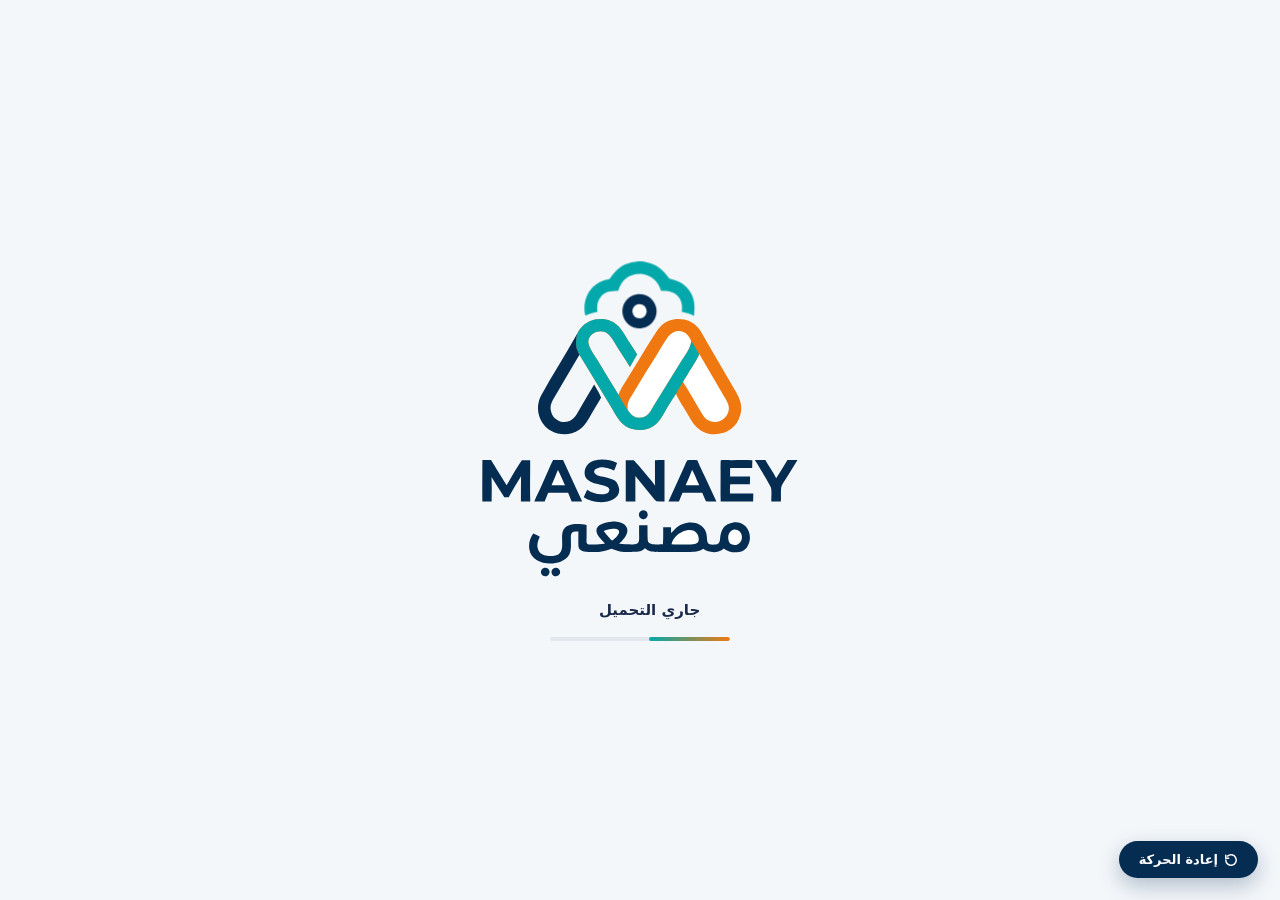
==== loading.html @ ed8b5268 "Add files via upload" ====
<!DOCTYPE html>
<html lang="ar" dir="rtl">
<head>
<meta charset="UTF-8">
<meta name="viewport" content="width=device-width, initial-scale=1.0">
<title>جاري التحميل - مصنعي</title>
<style>
    :root {
        --bg-color: #f4f7fa;
        --text-color: #1B2A4A;
        --primary-orange: #EF7910;
        --primary-teal: #03A9AA;
        --primary-blue: #052C51;
    }

    * { box-sizing: border-box; user-select: none; -webkit-tap-highlight-color: transparent; margin: 0; padding: 0; }

    body {
        display: flex; flex-direction: column; justify-content: center; align-items: center;
        min-height: 100vh; min-height: 100dvh;
        background-color: var(--bg-color);
        font-family: 'Segoe UI', system-ui, -apple-system, sans-serif;
        overflow: hidden;
    }

    .loader-container {
        display: flex; flex-direction: column; align-items: center; justify-content: center;
        width: 100%; max-width: 440px; padding: 20px;
    }

    .logo-wrapper {
        display: flex; justify-content: center; align-items: center;
        width: 100%;
    }

    /* =========================================
       Logo SVG — يظهر بتلاشٍ ناعم
       ========================================= */
    .logo-svg {
        width: 320px; height: auto;
        animation: logo-fade-in 0.7s ease-out 0s both;
    }
    @keyframes logo-fade-in {
        from { opacity: 0; }
        to   { opacity: 1; }
    }

    /* =========================================
       الترس العلوي — يظهر أولاً ويدور
       ========================================= */

    /* القوس الأزرق (قاعدة الترس) — يظهر متأخراً مع باقي الشعار */
    .blue-swoosh {
        opacity: 0;
        animation: fade-in-soft 0.6s ease-out 1.8s forwards;
    }

    /* رأس الترس (الدوائر فقط) — يظهر أولاً ويلف */
    .top-gear-spin {
        opacity: 0;
        transform-box: view-box;
        transform-origin: 50% 16.4%;  /* مركز الترس في إحداثيات viewBox */
        animation:
            top-gear-fade-in 0.5s ease-out 0.2s forwards,
            top-gear-spin    2.2s cubic-bezier(0.15, 0.85, 0.25, 1) 0.3s both;
        will-change: transform;
    }

    @keyframes fade-in-soft {
        0%   { opacity: 0; }
        100% { opacity: 1; }
    }

    @keyframes top-gear-fade-in {
        0%   { opacity: 0; }
        100% { opacity: 1; }
    }

    /* 3 لفات كاملة مع تباطؤ تدريجي (بدون ارتداد — توقف نظيف) */
    @keyframes top-gear-spin {
        0%   { transform: rotate(0deg); }
        100% { transform: rotate(1080deg); }
    }

    /* =========================================
       الترسان الآخران — يلتحمان بعد بدء الدوران
       ========================================= */
    .gear-orange {
        transform-box: fill-box;
        transform-origin: center;
        opacity: 0;
        animation: assemble-orange 1.3s cubic-bezier(0.34, 1.56, 0.64, 1) 1.3s forwards;
    }

    .gear-teal {
        transform-box: fill-box;
        transform-origin: center;
        opacity: 0;
        animation: assemble-teal 1.3s cubic-bezier(0.34, 1.56, 0.64, 1) 1.5s forwards;
    }

    @keyframes assemble-orange {
        0%   { opacity: 0; transform: translate(140px, -70px) rotate(-140deg) scale(0.4); }
        65%  { opacity: 1; transform: translate(-8px, 4px) rotate(8deg) scale(1.06); }
        85%  { transform: translate(3px, -2px) rotate(-3deg) scale(0.98); }
        100% { opacity: 1; transform: translate(0, 0) rotate(0deg) scale(1); }
    }

    @keyframes assemble-teal {
        0%   { opacity: 0; transform: translate(-140px, 70px) rotate(140deg) scale(0.4); }
        65%  { opacity: 1; transform: translate(8px, -4px) rotate(-8deg) scale(1.06); }
        85%  { transform: translate(-3px, 2px) rotate(3deg) scale(0.98); }
        100% { opacity: 1; transform: translate(0, 0) rotate(0deg) scale(1); }
    }

    /* =========================================
       النصوص والنقاط
       ========================================= */
    .text-en {
        transform-box: fill-box;
        transform-origin: center;
        opacity: 0;
        animation: text-reveal 0.9s cubic-bezier(0.25, 1, 0.5, 1) 2.9s forwards;
    }

    .text-ar {
        transform-box: fill-box;
        transform-origin: center;
        opacity: 0;
        animation: text-reveal 0.9s cubic-bezier(0.25, 1, 0.5, 1) 3.2s forwards;
    }

    .dots {
        transform-box: fill-box;
        transform-origin: center;
        opacity: 0;
        animation: dots-pop 0.7s cubic-bezier(0.175, 0.885, 0.32, 1.275) 3.5s forwards;
    }

    @keyframes text-reveal {
        0%   { opacity: 0; transform: translateY(40px); filter: blur(6px); }
        100% { opacity: 1; transform: translateY(0); filter: blur(0); }
    }

    @keyframes dots-pop {
        0%   { opacity: 0; transform: scale(0) rotate(-45deg); }
        65%  { opacity: 1; transform: scale(1.35) rotate(8deg); }
        85%  { transform: scale(0.92) rotate(-3deg); }
        100% { opacity: 1; transform: scale(1) rotate(0deg); }
    }

    /* =========================================
       Loading Text + Progress
       ========================================= */
    .loading-text {
        margin: 22px 0 0; font-size: 15px; font-weight: 700;
        color: var(--text-color); opacity: 0;
        animation: fade-in-text 0.7s ease-out 3.8s forwards;
    }
    .dots-anim { display: inline-block; margin-inline-start: 2px; }
    .dots-anim i { font-style: normal; opacity: 0; animation: dot-blink 1.4s ease-in-out infinite; }
    .dots-anim i:nth-child(1) { animation-delay: 0s; }
    .dots-anim i:nth-child(2) { animation-delay: 0.18s; }
    .dots-anim i:nth-child(3) { animation-delay: 0.36s; }

    @keyframes fade-in-text {
        0%   { opacity: 0; transform: translateY(12px); }
        100% { opacity: 1; transform: translateY(0); }
    }
    @keyframes dot-blink {
        0%, 20% { opacity: 0; } 50% { opacity: 1; } 80%, 100% { opacity: 0; }
    }

    .progress-track {
        margin-top: 18px; width: 180px; height: 4px;
        border-radius: 99px; background: rgba(5, 44, 81, 0.08);
        overflow: hidden; opacity: 0;
        animation: fade-in-text 0.7s ease-out 4.1s forwards;
    }
    .progress-bar {
        display: block; width: 45%; height: 100%;
        border-radius: inherit;
        background: linear-gradient(90deg, var(--primary-teal), var(--primary-orange));
        animation: indeterminate 1.7s cubic-bezier(0.65, 0.05, 0.36, 1) infinite;
    }
    @keyframes indeterminate {
        0%   { transform: translateX(320%); }
        100% { transform: translateX(-130%); }
    }

    /* =========================================
       Replay button
       ========================================= */
    .replay-btn {
        position: fixed; bottom: 22px; inset-inline-start: 22px;
        background: var(--primary-blue); color: #fff;
        border: 0; padding: 11px 20px; border-radius: 99px;
        font-family: inherit; font-size: 13px; font-weight: 700;
        cursor: pointer;
        box-shadow: 0 8px 22px rgba(5, 44, 81, 0.28);
        transition: transform .25s ease, background .25s ease;
        z-index: 100;
        display: inline-flex; align-items: center; gap: 6px;
    }
    .replay-btn:hover { background: var(--primary-teal); transform: translateY(-3px); }
    .replay-btn:active { transform: translateY(0) scale(.96); }
    .replay-btn svg { width: 14px; height: 14px; }

    @media (prefers-reduced-motion: reduce) {
        .top-gear-spin { animation-duration: 0.8s, 0.8s; }
        .gear-orange, .gear-teal { animation-duration: 0.8s; }
        .text-en, .text-ar { animation-duration: 0.5s; }
        .logo-svg { animation: logo-fade-in 0.4s ease-out both; }
    }
</style>
</head>
<body>

<main class="loader-container">
    <div class="logo-wrapper">
        <svg class="logo-svg" role="img" aria-label="شعار مصنعي"
             version="1.1" xmlns="http://www.w3.org/2000/svg" viewBox="0 0 1372 1368">

            <!-- ===== 1. الترس البرتقالي ===== -->
            <g class="gear-orange">
                <path fill="rgb(239,121,16)" d="M 593.877 582.152 C 594.93 578.442 596.287 574.824 597.934 571.337 C 607.634 550.509 621.418 530.082 633.365 510.357 L 693.858 411.373 C 710.459 384.592 726.272 357.825 743.685 331.415 C 761.462 303.691 776.706 276.389 809.749 264.318 C 853.855 248.205 908.316 258.875 937.522 297.298 C 949.644 313.246 961.157 335.601 971.454 353.5 L 1025.17 446.342 L 1081.54 541.981 C 1111.06 592.362 1137.39 631.149 1107.12 691.076 C 1094.36 716.791 1071.8 736.294 1044.51 745.197 C 1015.28 754.692 981.631 753.394 954.139 739.114 C 942.065 732.74 931.268 724.198 922.288 713.913 C 906.602 695.745 890.188 663.908 877.189 642.614 C 868.459 628.314 845.438 593.236 840.9 578.517 L 840.582 577.462 C 837.107 581.75 829.543 594.387 826.227 599.668 C 815.207 617.098 804.353 634.633 793.668 652.271 C 785.115 666.478 773.553 686.901 763.304 699.093 C 757.339 706.296 750.27 712.507 742.359 717.494 C 716.07 733.898 688.159 736.193 658.549 730.081 C 602.585 718.527 585.412 671.228 558.42 627.653 L 457.691 462.492 C 447.105 445.066 437.129 427.297 426.307 410.044 C 412.823 386.056 409.532 367.019 413.213 339.853 C 414.058 333.613 417.202 326.959 416.656 320.852 C 425.901 298.221 448.351 276.214 470.731 266.752 C 499.356 254.63 531.618 254.342 560.455 265.951 C 572.89 271.082 584.113 278.761 593.4 288.494 C 609.79 305.44 627.846 337.726 641.16 358.478 C 651.352 374.365 664.303 393.746 673.491 409.714 C 662.956 427.279 652.744 445.035 642.86 462.974 C 622.686 426.446 595.69 392.293 575.503 355.534 C 570.041 345.909 563.877 337.07 556.996 328.607 C 530.87 296.477 477.943 306.732 465.323 345.355 C 457.273 369.992 490.72 412.8 503.214 433.324 L 556.758 521.547 C 564.432 533.83 572.022 546.164 579.529 558.549 C 583.075 564.492 590 577.077 593.877 582.152 z"/>
                <path fill="rgb(255,255,255)" d="M 939.878 407.459 C 949.342 421.9 959.106 439.559 967.897 454.6 L 1014.21 533.786 L 1041.1 579.874 C 1049.09 593.361 1058.35 607.216 1063.61 621.392 C 1079.61 664.481 1035.84 708.066 992.488 696.918 C 973.897 693.068 962.669 681.326 953.201 665.531 C 933.188 632.147 913.452 598.546 893.933 564.868 C 886.553 552.135 877.821 540.082 870.53 527.451 C 872.602 521.274 883.111 506.402 886.739 499.947 C 901.051 474.489 930.684 433.471 939.878 407.459 z"/>
            </g>

            <!-- ===== 2. الترس التركواز ===== -->
            <g class="gear-teal">
                <path fill="rgb(3,169,170)" d="M 416.656 320.852 C 425.901 298.221 448.351 276.214 470.731 266.752 C 499.356 254.63 531.618 254.342 560.455 265.951 C 572.89 271.082 584.113 278.761 593.4 288.494 C 609.79 305.44 627.846 337.726 641.16 358.478 C 651.352 374.365 664.303 393.746 673.491 409.714 C 662.956 427.279 652.744 445.035 642.86 462.974 C 622.686 426.446 595.69 392.293 575.503 355.534 C 570.041 345.909 563.877 337.07 556.996 328.607 C 530.87 296.477 477.943 306.732 465.323 345.355 C 457.273 369.992 490.72 412.8 503.214 433.324 L 556.758 521.547 C 564.432 533.83 572.022 546.164 579.529 558.549 C 583.075 564.492 590 577.077 593.877 582.152 C 599.799 592.581 625.731 640.844 632.93 645.302 C 643.436 662.046 655.71 677.243 676.295 679.47 C 700.518 682.091 718.062 672.479 730.559 652.284 C 739.636 637.616 748.483 622.813 757.479 608.255 L 824.201 499.728 L 866.824 430.921 C 882.89 405.496 901.894 381.872 905.521 351.2 C 911.901 358.547 934.305 397.37 939.878 407.459 C 930.684 433.471 901.051 474.489 886.739 499.947 C 883.111 506.402 872.602 521.274 870.53 527.451 C 863.3 537.962 847.889 565.013 840.582 577.462 C 837.107 581.75 829.543 594.387 826.227 599.668 C 815.207 617.098 804.353 634.633 793.668 652.271 C 785.115 666.478 773.553 686.901 763.304 699.093 C 757.339 706.296 750.27 712.507 742.359 717.494 C 716.07 733.898 688.159 736.193 658.549 730.081 C 602.585 718.527 585.412 671.228 558.42 627.653 L 457.691 462.492 C 447.105 445.066 437.129 427.297 426.307 410.044 C 412.823 386.056 409.532 367.019 413.213 339.853 C 414.058 333.613 417.202 326.959 416.656 320.852 z"/>
                <path fill="rgb(255,255,255)" d="M 632.93 645.302 C 632.516 624.535 633.763 613.227 644.704 594.93 C 652.631 581.672 660.935 568.482 668.868 555.253 C 696.777 508.669 725.263 462.432 754.318 416.554 C 771.478 389.126 787.695 359.893 806.492 333.62 C 812.593 325.092 820.71 318.124 830.298 313.698 C 842.69 307.882 856.924 307.402 869.68 312.369 C 888.452 319.639 897.865 333.646 905.521 351.2 C 901.894 381.872 882.89 405.496 866.824 430.921 L 824.201 499.728 L 757.479 608.255 C 748.483 622.813 739.636 637.616 730.559 652.284 C 718.062 672.479 700.518 682.091 676.295 679.47 C 655.71 677.243 643.436 662.046 632.93 645.302 z"/>
            </g>

            <!-- ===== 3. الأيقونة الزرقاء ===== -->
            <g class="icon-blue">

                <!-- 3a. القوس الأزرق (قاعدة الترس) — يظهر متأخراً -->
                <path class="blue-swoosh" fill="rgb(5,44,81)"
                    d="M 416.656 320.852 C 417.202 326.959 414.058 333.613 413.213 339.853 C 409.532 367.019 412.823 386.056 426.307 410.044 C 388.734 472.793 352.681 536.664 315.383 599.601 C 304.616 618.494 299.09 633.731 305.262 655.609 C 313.594 686.527 346.355 705.614 377.335 697.206 C 393.198 692.84 405.573 680.653 413.983 666.904 C 433.579 634.866 451.628 601.851 470.902 569.605 C 477.045 559.329 483.685 548.361 489.041 537.711 C 497.998 552.03 514.485 578.32 518.952 594.04 C 517.755 596.606 516.487 599.139 515.15 601.636 C 506.05 618.333 493.701 637.242 483.879 654.132 C 460.073 695.069 443.415 732.843 393.994 747.122 C 365.478 755.361 332.145 751.856 306.258 737.438 C 280.337 723.222 261.226 699.176 253.228 670.715 C 245.522 643.132 247.59 611.412 261.562 586.151 C 311.029 496.717 366.666 409.862 416.656 320.852 z"/>

                <!-- 3b. رأس الترس — يظهر أولاً ويلف ثم يتوقف -->
                <g class="top-gear-spin">
                    <path fill="rgb(3,169,170)"
                        d="M 679.311 10.4134 C 687.035 9.88468 698.604 10.6642 706.305 12.0273 C 757.511 21.0909 782.785 44.262 811.877 84.3556 C 843.757 91.5569 871.646 102.432 892.502 128.891 C 921.934 166.228 921.831 199.654 917.334 243.491 C 897.96 235.017 885.802 230.426 864.722 226.629 C 868.406 202.346 865.615 177.685 847.952 159.087 C 827.483 137.535 803.813 137.13 776.191 136.673 C 763.814 95.92 736.027 69.8339 693.251 63.9662 C 640.889 61.0279 607.377 87.4693 592.196 137.014 C 562.738 137.206 537.506 138.061 516.879 162.884 C 501.002 181.99 501.114 203.427 503.072 226.794 C 482.905 230.86 470.018 234.229 451.292 242.406 C 438.462 185.619 459.763 126.87 512.88 98.9802 C 526.884 91.6277 540.409 88.4302 555.698 84.624 C 562.352 76.0452 569.13 66.8877 576.136 58.6673 C 603.338 26.7491 638.298 13.4593 679.311 10.4134 z"/>
                    <path fill="rgb(5,44,81)"
                        d="M 672.399 151.641 C 712.508 145.44 750.031 172.981 756.138 213.105 C 762.246 253.228 734.616 290.687 694.479 296.7 C 654.474 302.694 617.166 275.176 611.079 235.185 C 604.991 195.194 632.422 157.822 672.399 151.641 z"/>
                    <path fill="rgb(255,255,255)"
                        d="M 681.188 193.706 C 697.942 192.224 712.722 204.614 714.186 221.37 C 715.651 238.126 703.246 252.893 686.488 254.341 C 669.755 255.786 655.014 243.403 653.551 226.671 C 652.089 209.939 664.457 195.185 681.188 193.706 z"/>
                </g>
            </g>

            <!-- ===== 4. النص الإنجليزي MASNAEY ===== -->
            <g class="text-en" fill="rgb(5,44,81)">
                <path d="M 10.2188 862.143 C 22.5923 862.405 34.97 862.395 47.343 862.112 C 53.5015 873.297 63.2106 888.12 70.0544 899.205 L 114.12 970.483 C 133.06 937.525 157.929 893.841 179.271 862.998 C 191.216 862.175 203.134 862.352 215.103 862.383 C 215.663 920.181 213.424 982.512 215.591 1039.76 C 202.201 1039.81 188.81 1039.64 175.425 1039.26 L 175.447 993.5 L 176.037 931.906 C 158.983 957.967 138.896 994.403 122.875 1021.75 C 116.757 1021.85 110.372 1021.58 104.235 1021.4 C 85.5198 992.411 68.5522 962.733 49.2987 934.157 C 51.1485 964.922 50.0778 1008.5 49.8215 1039.8 C 36.5683 1039.56 23.3122 1039.53 10.0579 1039.7 C 9.26555 981.178 10.1992 920.824 10.2188 862.143 z"/>
                <path d="M 750.068 862.581 C 763.73 862.312 777.394 862.171 791.059 862.159 L 791.163 1039.76 C 778.853 1039.79 768.504 1039.63 756.24 1038.87 C 748.217 1031.43 734.259 1014.19 727.116 1005.38 C 706.581 980.023 687.255 955.49 665.979 930.633 C 666.244 966.994 666.285 1003.36 666.103 1039.72 C 653.512 1039.21 637.662 1039.55 624.939 1039.58 L 624.927 862.425 C 634.473 862.973 649.421 862.423 659.613 862.526 C 674.442 877.539 691.675 899.361 705.39 915.902 C 720.039 933.569 737.62 953.663 750.934 971.937 C 749.794 958.899 750.235 942.282 750.218 928.974 L 750.068 862.581 z"/>
                <path d="M 888.943 862.449 C 900.567 861.742 920.408 861.934 932.003 862.588 C 938.931 880.808 953.818 910.905 962.329 929.126 L 1013.59 1039.56 C 999.669 1039.79 982.244 1040.44 968.702 1039.14 C 963.206 1026.88 957.908 1014.53 952.813 1002.1 L 933.5 1002.16 L 868.496 1002.11 C 863.274 1014.88 858.161 1026.58 853.086 1039.6 L 808.099 1039.28 C 831.371 990.558 851.968 941.555 874.754 892.699 C 877.223 887.404 886.099 865.602 888.943 862.449 z"/>
                <path fill="rgb(255,255,255)" d="M 909.239 904.642 C 913.565 907.972 935.093 960.592 940.062 970.269 C 930.794 969.976 920.31 970.21 910.947 970.205 L 881.66 970.091 C 891.403 948.51 900.599 926.687 909.239 904.642 z"/>
                <path d="M 313.368 862.192 C 326.334 861.653 342.854 862.106 356.094 862.132 L 438.043 1039.41 C 424.021 1039.74 406.672 1040.44 392.94 1039.21 C 387.696 1026.92 382.628 1014.54 377.737 1002.1 L 360.25 1002.13 L 292.494 1002.01 C 287.929 1014.09 282.031 1027.44 277.034 1039.48 L 232.752 1039.22 C 242.422 1015.82 256.781 988.171 267.437 963.789 L 297.752 895.523 C 301.528 887.124 308.841 869.508 313.368 862.192 z"/>
                <path fill="rgb(255,255,255)" d="M 333.947 904.381 C 337.568 907.162 360.565 961.89 364.718 970.444 C 357.979 969.948 347.304 970.247 340.25 970.252 L 306.651 970.14 C 316.056 948.349 325.156 926.427 333.947 904.381 z"/>
                <path d="M 1032.17 862.575 C 1047.34 862.047 1064.83 862.508 1080.23 862.439 C 1109.37 862.148 1138.52 862.136 1167.66 862.402 L 1166.98 895.977 C 1135.76 896.53 1103.98 895.596 1072.58 895.933 C 1071.98 907.472 1072.28 920.968 1072.27 932.652 C 1100.35 933.273 1129.69 932.849 1157.86 932.851 C 1157.83 944.228 1157.73 954.401 1157.04 965.739 L 1076.75 965.65 L 1073.66 966.155 C 1070.86 969.908 1072.07 999.621 1072.12 1005.52 C 1105.34 1005.81 1138.57 1005.76 1171.78 1005.37 C 1171.69 1016.65 1171.46 1027.93 1171.11 1039.21 C 1125.78 1039.18 1076.94 1040.27 1031.9 1039.27 C 1030.53 995.179 1031.98 949.34 1031.47 905.139 C 1031.32 891.769 1031.21 875.772 1032.17 862.575 z"/>
                <path d="M 522.766 859.434 C 548.435 859.512 564.939 862.876 587.852 874.925 C 584.379 884.768 579.593 897.564 574.976 906.733 C 557.617 897.512 552.006 897.927 531.99 893.485 C 513.241 889.323 472.232 903.279 497.436 924.137 C 511.209 935.536 573.647 936.409 586.305 958.182 C 621.948 1019.49 560.658 1046.71 506.243 1042.28 C 483.612 1040.86 463.757 1034.4 444.799 1021.92 C 449.047 1011.35 454.627 999.771 459.378 989.258 C 479.86 1002.92 500.757 1009.77 525.675 1008.51 C 532.896 1008.13 546.493 1006.2 551.049 999.708 C 565.681 978.213 533.891 972.606 519.949 969.141 C 500.209 964.235 477.116 960.357 461.359 946.745 C 442.257 930.243 445.706 898.087 462.127 880.833 C 478.842 863.269 499.7 860.697 522.766 859.434 z"/>
                <path d="M 1178.54 862.051 C 1193.49 862.363 1208.44 862.379 1223.4 862.097 C 1237.7 887.747 1256.65 913.197 1269.87 940.29 C 1286.43 913.801 1302.08 889.173 1318.15 862.288 C 1332.49 862.061 1346.84 861.992 1361.19 862.082 C 1348.18 883.639 1335.03 905.118 1321.76 926.518 C 1316.14 935.385 1293.4 969.816 1291.86 977.211 C 1288.95 991.12 1291.08 1022.84 1290.02 1039.75 L 1248.87 1039.99 C 1248.47 1021.92 1251.45 997.903 1247.7 980.72 C 1245.54 970.813 1188.09 877.01 1178.54 862.051 z"/>
            </g>

            <!-- ===== 5. النص العربي مصنعي ===== -->
            <g class="text-ar" fill="rgb(5,44,81)">
                <path d="M 564.687 1126.41 C 580.458 1123.66 612.902 1130.44 623.444 1142.35 C 647.752 1169.8 614.307 1203.5 596.747 1220.8 C 615.031 1223.36 631.695 1222.93 649.694 1223.62 C 686.452 1225.03 682.404 1210.16 682.176 1180.72 C 682.085 1167.56 682.113 1154.41 682.262 1141.25 L 718.118 1141.25 C 718.612 1162.41 717.811 1185.77 719.316 1206.61 C 720.938 1229.08 769.032 1223.14 784.219 1223.03 C 785.806 1210.27 785.776 1164.24 785.361 1150.23 L 819.046 1150.13 C 819.279 1158.89 819.282 1166.26 818.967 1175.02 C 836.489 1158.33 843.147 1146.68 867.217 1137.02 C 911.6 1118.04 969.315 1134.97 972.594 1189.74 C 974.335 1218.82 973.618 1226.64 1010.28 1224.26 C 1031.9 1222.85 1028.18 1200.24 1031.02 1184.09 C 1038.01 1153.46 1050.5 1136.64 1081.85 1130.61 C 1144.34 1118.6 1177.13 1187.21 1144.63 1235.49 C 1125.14 1264.45 1073.53 1263.14 1046.1 1241.9 L 1045.15 1241.15 C 1021.43 1263.24 982.135 1260.36 956.642 1242.72 C 933.482 1259.94 893.837 1256.14 865.753 1256.07 L 763.75 1255.72 C 739.363 1255.63 726.286 1257.32 707.319 1240.65 C 691.216 1258.03 669.429 1255.49 647.965 1256.22 C 614.937 1257.33 594.455 1254.86 563.873 1242.04 C 533.831 1253.5 516.145 1256.75 483.757 1256.16 C 466.714 1255.86 441.664 1259.3 428.551 1246.02 C 425.682 1243.16 423.678 1239.56 422.771 1235.62 C 420.759 1227.21 421.871 1180.57 421.813 1167.9 C 394.517 1167.29 389.222 1170.7 389.567 1197.75 C 389.415 1221.02 393.616 1253.9 379.004 1273.49 C 341.345 1323.97 221.472 1316.75 211.529 1244.71 C 207.863 1218.15 213.783 1198.02 228.159 1177.34 C 239.491 1181.54 246.099 1184.94 256.623 1190.58 C 247.224 1209.75 240.209 1232.88 252.844 1252.89 C 266.266 1277.01 318.666 1279.38 338.196 1264.77 C 370.786 1240.38 331.162 1171.03 372.324 1146.16 C 395.791 1131.98 431.479 1135.77 456.983 1140.46 C 457.114 1156.43 457.104 1172.4 456.952 1188.38 C 456.824 1220.83 451.183 1225.38 486.853 1224.17 C 504.47 1223.57 518.612 1222.62 536.197 1219.65 C 527.442 1211.57 519.757 1203.36 512.413 1194.01 C 474.78 1146.08 524.676 1130.21 564.687 1126.41 z"/>
                <path fill="rgb(255,255,255)" d="M 892.297 1162.3 C 894.01 1162.16 895.727 1162.06 897.445 1162 C 908.509 1161.64 918.281 1164.85 926.511 1172.39 C 936.384 1180.31 943.581 1207.11 932.474 1216.14 C 919.814 1226.44 885.291 1224.01 869.5 1224.01 C 854.83 1224.06 835.602 1224.53 821.321 1223.2 C 823.073 1213.47 825.569 1207.62 831.539 1199.45 C 846.004 1179.43 867.889 1166.05 892.297 1162.3 z"/>
                <path fill="rgb(255,255,255)" d="M 1088.66 1160.19 C 1129.12 1157.96 1135.29 1216.15 1098.97 1225.91 C 1085.19 1226.45 1070.39 1223.77 1066.25 1209.08 C 1060.03 1186.98 1066.99 1167.42 1088.66 1160.19 z"/>
                <path fill="rgb(255,255,255)" d="M 563.043 1157.4 C 585.112 1154.82 609.422 1161.31 588.846 1186.64 C 581.936 1195.14 575.73 1201.15 566.579 1207.32 C 560.444 1203.87 534.89 1173.6 530.292 1166.66 C 542.272 1160.99 549.96 1158.74 563.043 1157.4 z"/>
            </g>

            <!-- ===== 6. نقاط النص العربي ===== -->
            <g class="dots" fill="rgb(5,44,81)">
                <path d="M 694.935 1078.47 C 704.974 1075.58 715.462 1081.35 718.389 1091.38 C 721.315 1101.41 715.577 1111.92 705.558 1114.88 C 695.491 1117.85 684.924 1112.08 681.984 1102.01 C 679.044 1091.93 684.849 1081.38 694.935 1078.47 z"/>
                <path d="M 324.358 1323.54 C 334.496 1323.11 343.106 1330.89 343.693 1341.02 C 344.281 1351.15 336.628 1359.88 326.508 1360.62 C 319.825 1361.11 313.397 1357.96 309.688 1352.38 C 305.979 1346.79 305.565 1339.65 308.604 1333.68 C 311.643 1327.7 317.663 1323.83 324.358 1323.54 z"/>
                <path d="M 273.742 1324.53 C 280.152 1322.36 287.235 1323.86 292.223 1328.43 C 297.212 1333 299.313 1339.93 297.706 1346.51 C 296.099 1353.08 291.039 1358.26 284.504 1360.01 C 274.834 1362.61 264.846 1357.07 261.939 1347.49 C 259.033 1337.9 264.257 1327.74 273.742 1324.53 z"/>
            </g>
        </svg>
    </div>

    <p class="loading-text" role="status" aria-live="polite">
        جاري التحميل<span class="dots-anim" aria-hidden="true"><i>.</i><i>.</i><i>.</i></span>
    </p>

    <div class="progress-track" aria-hidden="true">
        <span class="progress-bar"></span>
    </div>
</main>

<button class="replay-btn" onclick="replayAnimations()">
    <svg viewBox="0 0 24 24" fill="none" stroke="currentColor" stroke-width="2.5" stroke-linecap="round" stroke-linejoin="round">
        <path d="M3 12a9 9 0 1 0 3-6.7"/>
        <path d="M3 4v5h5"/>
    </svg>
    إعادة الحركة
</button>

<script>
    function replayAnimations() {
        const wrap = document.querySelector('.loader-container');
        const clone = wrap.cloneNode(true);
        wrap.parentNode.replaceChild(clone, wrap);
        document.querySelector('.replay-btn').onclick = replayAnimations;
    }
</script>

</body>
</html>
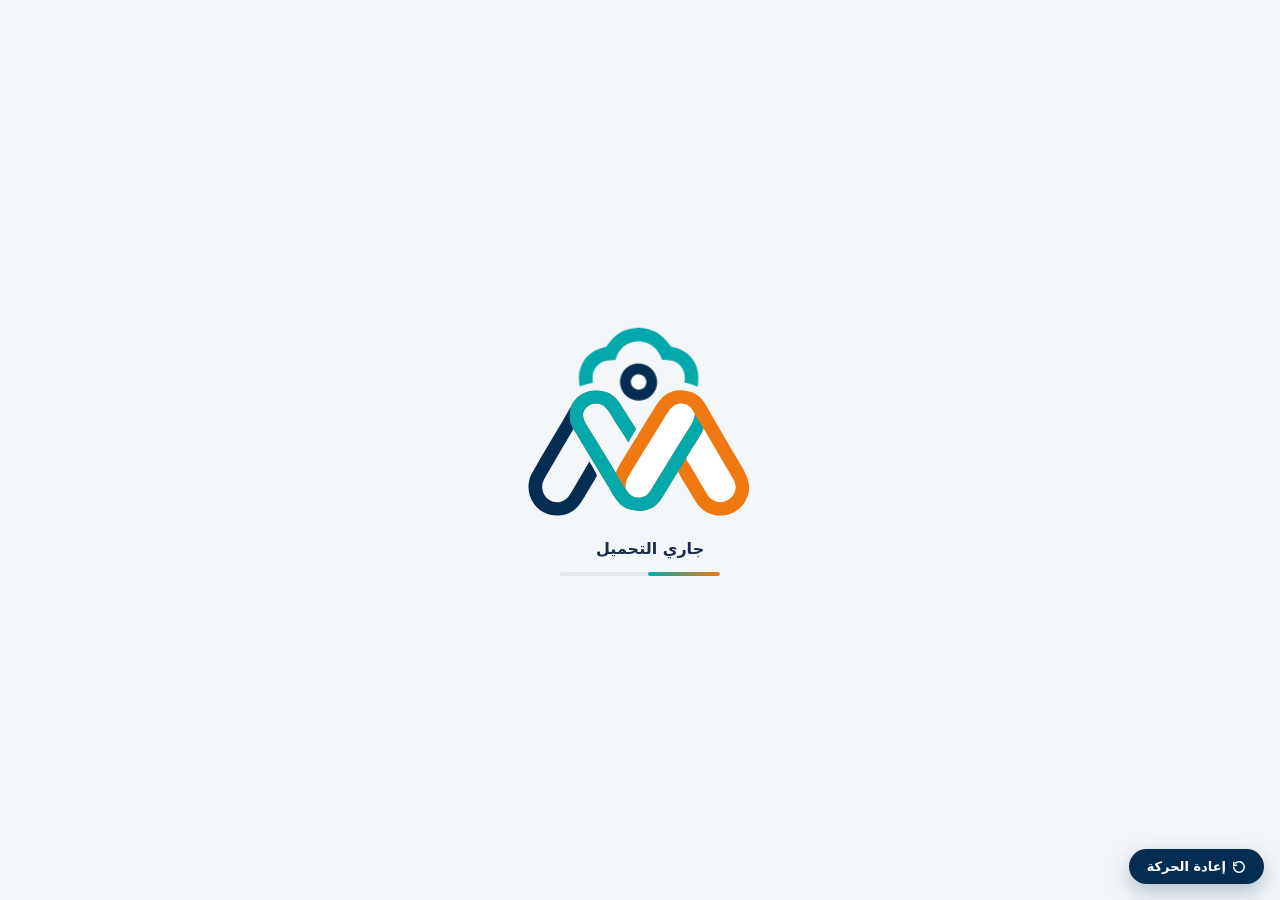
==== commit cff6a238: "Update loading.html" ====
--- a/loading.html
+++ b/loading.html
@@ -2,8 +2,8 @@
 <html lang="ar" dir="rtl">
 <head>
 <meta charset="UTF-8">
-<meta name="viewport" content="width=device-width, initial-scale=1.0">
-<title>جاري التحميل - مصنعي</title>
+<meta name="viewport" content="width=device-width, initial-scale=1.0, viewport-fit=cover">
+<title>جاري التحميل</title>
 <style>
     :root {
         --bg-color: #f4f7fa;
@@ -13,53 +13,88 @@
         --primary-blue: #052C51;
     }
 
-    * { box-sizing: border-box; user-select: none; -webkit-tap-highlight-color: transparent; margin: 0; padding: 0; }
+    * {
+        box-sizing: border-box;
+        user-select: none;
+        -webkit-tap-highlight-color: transparent;
+        margin: 0;
+        padding: 0;
+    }
+
+    html, body {
+        height: 100%;
+    }
 
     body {
-        display: flex; flex-direction: column; justify-content: center; align-items: center;
-        min-height: 100vh; min-height: 100dvh;
+        display: flex;
+        flex-direction: column;
+        justify-content: center;
+        align-items: center;
+        min-height: 100vh;
+        min-height: 100dvh;
         background-color: var(--bg-color);
         font-family: 'Segoe UI', system-ui, -apple-system, sans-serif;
         overflow: hidden;
-    }
-
+        padding: 16px;
+    }
+
+    /* =========================================
+       Container — mobile first
+       ========================================= */
     .loader-container {
-        display: flex; flex-direction: column; align-items: center; justify-content: center;
-        width: 100%; max-width: 440px; padding: 20px;
+        display: flex;
+        flex-direction: column;
+        align-items: center;
+        justify-content: center;
+        width: 100%;
+        max-width: 640px;
     }
 
     .logo-wrapper {
-        display: flex; justify-content: center; align-items: center;
+        display: flex;
+        justify-content: center;
+        align-items: center;
         width: 100%;
     }
 
     /* =========================================
-       Logo SVG — يظهر بتلاشٍ ناعم
+       Logo — small, brand-like, responsive
        ========================================= */
     .logo-svg {
-        width: 320px; height: auto;
+        width: clamp(120px, 30vw, 200px);
+        height: auto;
+        display: block;
         animation: logo-fade-in 0.7s ease-out 0s both;
     }
+
+    @media (min-width: 768px) {
+        .logo-svg { width: clamp(140px, 22vw, 220px); }
+    }
+
+    @media (min-width: 1024px) {
+        .logo-svg { width: clamp(160px, 18vw, 240px); }
+    }
+
     @keyframes logo-fade-in {
         from { opacity: 0; }
         to   { opacity: 1; }
     }
 
     /* =========================================
-       الترس العلوي — يظهر أولاً ويدور
-       ========================================= */
-
-    /* القوس الأزرق (قاعدة الترس) — يظهر متأخراً مع باقي الشعار */
+       Blue swoosh — appears last
+       ========================================= */
     .blue-swoosh {
         opacity: 0;
         animation: fade-in-soft 0.6s ease-out 1.8s forwards;
     }
 
-    /* رأس الترس (الدوائر فقط) — يظهر أولاً ويلف */
+    /* =========================================
+       Top gear — appears first & spins
+       ========================================= */
     .top-gear-spin {
         opacity: 0;
-        transform-box: view-box;
-        transform-origin: 50% 16.4%;  /* مركز الترس في إحداثيات viewBox */
+        transform-box: fill-box;
+        transform-origin: center; /* rotates around gear center */
         animation:
             top-gear-fade-in 0.5s ease-out 0.2s forwards,
             top-gear-spin    2.2s cubic-bezier(0.15, 0.85, 0.25, 1) 0.3s both;
@@ -76,14 +111,13 @@
         100% { opacity: 1; }
     }
 
-    /* 3 لفات كاملة مع تباطؤ تدريجي (بدون ارتداد — توقف نظيف) */
     @keyframes top-gear-spin {
         0%   { transform: rotate(0deg); }
         100% { transform: rotate(1080deg); }
     }
 
     /* =========================================
-       الترسان الآخران — يلتحمان بعد بدء الدوران
+       Orange gear — assembles in
        ========================================= */
     .gear-orange {
         transform-box: fill-box;
@@ -92,6 +126,9 @@
         animation: assemble-orange 1.3s cubic-bezier(0.34, 1.56, 0.64, 1) 1.3s forwards;
     }
 
+    /* =========================================
+       Teal gear — assembles in
+       ========================================= */
     .gear-teal {
         transform-box: fill-box;
         transform-origin: center;
@@ -114,51 +151,23 @@
     }
 
     /* =========================================
-       النصوص والنقاط
-       ========================================= */
-    .text-en {
-        transform-box: fill-box;
-        transform-origin: center;
-        opacity: 0;
-        animation: text-reveal 0.9s cubic-bezier(0.25, 1, 0.5, 1) 2.9s forwards;
-    }
-
-    .text-ar {
-        transform-box: fill-box;
-        transform-origin: center;
-        opacity: 0;
-        animation: text-reveal 0.9s cubic-bezier(0.25, 1, 0.5, 1) 3.2s forwards;
-    }
-
-    .dots {
-        transform-box: fill-box;
-        transform-origin: center;
-        opacity: 0;
-        animation: dots-pop 0.7s cubic-bezier(0.175, 0.885, 0.32, 1.275) 3.5s forwards;
-    }
-
-    @keyframes text-reveal {
-        0%   { opacity: 0; transform: translateY(40px); filter: blur(6px); }
-        100% { opacity: 1; transform: translateY(0); filter: blur(0); }
-    }
-
-    @keyframes dots-pop {
-        0%   { opacity: 0; transform: scale(0) rotate(-45deg); }
-        65%  { opacity: 1; transform: scale(1.35) rotate(8deg); }
-        85%  { transform: scale(0.92) rotate(-3deg); }
-        100% { opacity: 1; transform: scale(1) rotate(0deg); }
-    }
-
-    /* =========================================
-       Loading Text + Progress
+       Loading text
        ========================================= */
     .loading-text {
-        margin: 22px 0 0; font-size: 15px; font-weight: 700;
-        color: var(--text-color); opacity: 0;
-        animation: fade-in-text 0.7s ease-out 3.8s forwards;
-    }
+        margin: 20px 0 0;
+        font-size: clamp(13px, 3.5vw, 16px);
+        font-weight: 700;
+        color: var(--text-color);
+        opacity: 0;
+        animation: fade-in-text 0.7s ease-out 2.8s forwards;
+    }
+
     .dots-anim { display: inline-block; margin-inline-start: 2px; }
-    .dots-anim i { font-style: normal; opacity: 0; animation: dot-blink 1.4s ease-in-out infinite; }
+    .dots-anim i {
+        font-style: normal;
+        opacity: 0;
+        animation: dot-blink 1.4s ease-in-out infinite;
+    }
     .dots-anim i:nth-child(1) { animation-delay: 0s; }
     .dots-anim i:nth-child(2) { animation-delay: 0.18s; }
     .dots-anim i:nth-child(3) { animation-delay: 0.36s; }
@@ -168,49 +177,73 @@
         100% { opacity: 1; transform: translateY(0); }
     }
     @keyframes dot-blink {
-        0%, 20% { opacity: 0; } 50% { opacity: 1; } 80%, 100% { opacity: 0; }
-    }
-
+        0%, 20% { opacity: 0; }
+        50%     { opacity: 1; }
+        80%, 100% { opacity: 0; }
+    }
+
+    /* =========================================
+       Progress bar
+       ========================================= */
     .progress-track {
-        margin-top: 18px; width: 180px; height: 4px;
-        border-radius: 99px; background: rgba(5, 44, 81, 0.08);
-        overflow: hidden; opacity: 0;
-        animation: fade-in-text 0.7s ease-out 4.1s forwards;
-    }
+        margin-top: 14px;
+        width: min(50vw, 160px);
+        height: 4px;
+        border-radius: 99px;
+        background: rgba(5, 44, 81, 0.08);
+        overflow: hidden;
+        opacity: 0;
+        animation: fade-in-text 0.7s ease-out 3.0s forwards;
+    }
+
     .progress-bar {
-        display: block; width: 45%; height: 100%;
+        display: block;
+        width: 45%;
+        height: 100%;
         border-radius: inherit;
         background: linear-gradient(90deg, var(--primary-teal), var(--primary-orange));
         animation: indeterminate 1.7s cubic-bezier(0.65, 0.05, 0.36, 1) infinite;
     }
+
     @keyframes indeterminate {
         0%   { transform: translateX(320%); }
         100% { transform: translateX(-130%); }
     }
 
     /* =========================================
-       Replay button
+       Replay button — responsive
        ========================================= */
     .replay-btn {
-        position: fixed; bottom: 22px; inset-inline-start: 22px;
-        background: var(--primary-blue); color: #fff;
-        border: 0; padding: 11px 20px; border-radius: 99px;
-        font-family: inherit; font-size: 13px; font-weight: 700;
+        position: fixed;
+        bottom: 16px;
+        bottom: max(16px, env(safe-area-inset-bottom));
+        inset-inline-start: 16px;
+        background: var(--primary-blue);
+        color: #fff;
+        border: 0;
+        padding: 10px 18px;
+        border-radius: 99px;
+        font-family: inherit;
+        font-size: clamp(11px, 3vw, 13px);
+        font-weight: 700;
         cursor: pointer;
         box-shadow: 0 8px 22px rgba(5, 44, 81, 0.28);
         transition: transform .25s ease, background .25s ease;
         z-index: 100;
-        display: inline-flex; align-items: center; gap: 6px;
-    }
-    .replay-btn:hover { background: var(--primary-teal); transform: translateY(-3px); }
+        display: inline-flex;
+        align-items: center;
+        gap: 6px;
+    }
+
+    .replay-btn:hover  { background: var(--primary-teal); transform: translateY(-3px); }
     .replay-btn:active { transform: translateY(0) scale(.96); }
-    .replay-btn svg { width: 14px; height: 14px; }
+    .replay-btn svg    { width: 14px; height: 14px; flex-shrink: 0; }
 
     @media (prefers-reduced-motion: reduce) {
         .top-gear-spin { animation-duration: 0.8s, 0.8s; }
-        .gear-orange, .gear-teal { animation-duration: 0.8s; }
-        .text-en, .text-ar { animation-duration: 0.5s; }
-        .logo-svg { animation: logo-fade-in 0.4s ease-out both; }
+        .gear-orange,
+        .gear-teal     { animation-duration: 0.8s; }
+        .logo-svg      { animation: logo-fade-in 0.4s ease-out both; }
     }
 </style>
 </head>
@@ -218,8 +251,9 @@
 
 <main class="loader-container">
     <div class="logo-wrapper">
-        <svg class="logo-svg" role="img" aria-label="شعار مصنعي"
-             version="1.1" xmlns="http://www.w3.org/2000/svg" viewBox="0 0 1372 1368">
+        <svg class="logo-svg" role="img" aria-label="شعار"
+             version="1.1" xmlns="http://www.w3.org/2000/svg"
+             viewBox="235 -5 910 770">
 
             <!-- ===== 1. الترس البرتقالي ===== -->
             <g class="gear-orange">
@@ -236,7 +270,7 @@
             <!-- ===== 3. الأيقونة الزرقاء ===== -->
             <g class="icon-blue">
 
-                <!-- 3a. القوس الأزرق (قاعدة الترس) — يظهر متأخراً -->
+                <!-- 3a. القوس الأزرق — يظهر متأخراً -->
                 <path class="blue-swoosh" fill="rgb(5,44,81)"
                     d="M 416.656 320.852 C 417.202 326.959 414.058 333.613 413.213 339.853 C 409.532 367.019 412.823 386.056 426.307 410.044 C 388.734 472.793 352.681 536.664 315.383 599.601 C 304.616 618.494 299.09 633.731 305.262 655.609 C 313.594 686.527 346.355 705.614 377.335 697.206 C 393.198 692.84 405.573 680.653 413.983 666.904 C 433.579 634.866 451.628 601.851 470.902 569.605 C 477.045 559.329 483.685 548.361 489.041 537.711 C 497.998 552.03 514.485 578.32 518.952 594.04 C 517.755 596.606 516.487 599.139 515.15 601.636 C 506.05 618.333 493.701 637.242 483.879 654.132 C 460.073 695.069 443.415 732.843 393.994 747.122 C 365.478 755.361 332.145 751.856 306.258 737.438 C 280.337 723.222 261.226 699.176 253.228 670.715 C 245.522 643.132 247.59 611.412 261.562 586.151 C 311.029 496.717 366.666 409.862 416.656 320.852 z"/>
 
@@ -251,33 +285,6 @@
                 </g>
             </g>
 
-            <!-- ===== 4. النص الإنجليزي MASNAEY ===== -->
-            <g class="text-en" fill="rgb(5,44,81)">
-                <path d="M 10.2188 862.143 C 22.5923 862.405 34.97 862.395 47.343 862.112 C 53.5015 873.297 63.2106 888.12 70.0544 899.205 L 114.12 970.483 C 133.06 937.525 157.929 893.841 179.271 862.998 C 191.216 862.175 203.134 862.352 215.103 862.383 C 215.663 920.181 213.424 982.512 215.591 1039.76 C 202.201 1039.81 188.81 1039.64 175.425 1039.26 L 175.447 993.5 L 176.037 931.906 C 158.983 957.967 138.896 994.403 122.875 1021.75 C 116.757 1021.85 110.372 1021.58 104.235 1021.4 C 85.5198 992.411 68.5522 962.733 49.2987 934.157 C 51.1485 964.922 50.0778 1008.5 49.8215 1039.8 C 36.5683 1039.56 23.3122 1039.53 10.0579 1039.7 C 9.26555 981.178 10.1992 920.824 10.2188 862.143 z"/>
-                <path d="M 750.068 862.581 C 763.73 862.312 777.394 862.171 791.059 862.159 L 791.163 1039.76 C 778.853 1039.79 768.504 1039.63 756.24 1038.87 C 748.217 1031.43 734.259 1014.19 727.116 1005.38 C 706.581 980.023 687.255 955.49 665.979 930.633 C 666.244 966.994 666.285 1003.36 666.103 1039.72 C 653.512 1039.21 637.662 1039.55 624.939 1039.58 L 624.927 862.425 C 634.473 862.973 649.421 862.423 659.613 862.526 C 674.442 877.539 691.675 899.361 705.39 915.902 C 720.039 933.569 737.62 953.663 750.934 971.937 C 749.794 958.899 750.235 942.282 750.218 928.974 L 750.068 862.581 z"/>
-                <path d="M 888.943 862.449 C 900.567 861.742 920.408 861.934 932.003 862.588 C 938.931 880.808 953.818 910.905 962.329 929.126 L 1013.59 1039.56 C 999.669 1039.79 982.244 1040.44 968.702 1039.14 C 963.206 1026.88 957.908 1014.53 952.813 1002.1 L 933.5 1002.16 L 868.496 1002.11 C 863.274 1014.88 858.161 1026.58 853.086 1039.6 L 808.099 1039.28 C 831.371 990.558 851.968 941.555 874.754 892.699 C 877.223 887.404 886.099 865.602 888.943 862.449 z"/>
-                <path fill="rgb(255,255,255)" d="M 909.239 904.642 C 913.565 907.972 935.093 960.592 940.062 970.269 C 930.794 969.976 920.31 970.21 910.947 970.205 L 881.66 970.091 C 891.403 948.51 900.599 926.687 909.239 904.642 z"/>
-                <path d="M 313.368 862.192 C 326.334 861.653 342.854 862.106 356.094 862.132 L 438.043 1039.41 C 424.021 1039.74 406.672 1040.44 392.94 1039.21 C 387.696 1026.92 382.628 1014.54 377.737 1002.1 L 360.25 1002.13 L 292.494 1002.01 C 287.929 1014.09 282.031 1027.44 277.034 1039.48 L 232.752 1039.22 C 242.422 1015.82 256.781 988.171 267.437 963.789 L 297.752 895.523 C 301.528 887.124 308.841 869.508 313.368 862.192 z"/>
-                <path fill="rgb(255,255,255)" d="M 333.947 904.381 C 337.568 907.162 360.565 961.89 364.718 970.444 C 357.979 969.948 347.304 970.247 340.25 970.252 L 306.651 970.14 C 316.056 948.349 325.156 926.427 333.947 904.381 z"/>
-                <path d="M 1032.17 862.575 C 1047.34 862.047 1064.83 862.508 1080.23 862.439 C 1109.37 862.148 1138.52 862.136 1167.66 862.402 L 1166.98 895.977 C 1135.76 896.53 1103.98 895.596 1072.58 895.933 C 1071.98 907.472 1072.28 920.968 1072.27 932.652 C 1100.35 933.273 1129.69 932.849 1157.86 932.851 C 1157.83 944.228 1157.73 954.401 1157.04 965.739 L 1076.75 965.65 L 1073.66 966.155 C 1070.86 969.908 1072.07 999.621 1072.12 1005.52 C 1105.34 1005.81 1138.57 1005.76 1171.78 1005.37 C 1171.69 1016.65 1171.46 1027.93 1171.11 1039.21 C 1125.78 1039.18 1076.94 1040.27 1031.9 1039.27 C 1030.53 995.179 1031.98 949.34 1031.47 905.139 C 1031.32 891.769 1031.21 875.772 1032.17 862.575 z"/>
-                <path d="M 522.766 859.434 C 548.435 859.512 564.939 862.876 587.852 874.925 C 584.379 884.768 579.593 897.564 574.976 906.733 C 557.617 897.512 552.006 897.927 531.99 893.485 C 513.241 889.323 472.232 903.279 497.436 924.137 C 511.209 935.536 573.647 936.409 586.305 958.182 C 621.948 1019.49 560.658 1046.71 506.243 1042.28 C 483.612 1040.86 463.757 1034.4 444.799 1021.92 C 449.047 1011.35 454.627 999.771 459.378 989.258 C 479.86 1002.92 500.757 1009.77 525.675 1008.51 C 532.896 1008.13 546.493 1006.2 551.049 999.708 C 565.681 978.213 533.891 972.606 519.949 969.141 C 500.209 964.235 477.116 960.357 461.359 946.745 C 442.257 930.243 445.706 898.087 462.127 880.833 C 478.842 863.269 499.7 860.697 522.766 859.434 z"/>
-                <path d="M 1178.54 862.051 C 1193.49 862.363 1208.44 862.379 1223.4 862.097 C 1237.7 887.747 1256.65 913.197 1269.87 940.29 C 1286.43 913.801 1302.08 889.173 1318.15 862.288 C 1332.49 862.061 1346.84 861.992 1361.19 862.082 C 1348.18 883.639 1335.03 905.118 1321.76 926.518 C 1316.14 935.385 1293.4 969.816 1291.86 977.211 C 1288.95 991.12 1291.08 1022.84 1290.02 1039.75 L 1248.87 1039.99 C 1248.47 1021.92 1251.45 997.903 1247.7 980.72 C 1245.54 970.813 1188.09 877.01 1178.54 862.051 z"/>
-            </g>
-
-            <!-- ===== 5. النص العربي مصنعي ===== -->
-            <g class="text-ar" fill="rgb(5,44,81)">
-                <path d="M 564.687 1126.41 C 580.458 1123.66 612.902 1130.44 623.444 1142.35 C 647.752 1169.8 614.307 1203.5 596.747 1220.8 C 615.031 1223.36 631.695 1222.93 649.694 1223.62 C 686.452 1225.03 682.404 1210.16 682.176 1180.72 C 682.085 1167.56 682.113 1154.41 682.262 1141.25 L 718.118 1141.25 C 718.612 1162.41 717.811 1185.77 719.316 1206.61 C 720.938 1229.08 769.032 1223.14 784.219 1223.03 C 785.806 1210.27 785.776 1164.24 785.361 1150.23 L 819.046 1150.13 C 819.279 1158.89 819.282 1166.26 818.967 1175.02 C 836.489 1158.33 843.147 1146.68 867.217 1137.02 C 911.6 1118.04 969.315 1134.97 972.594 1189.74 C 974.335 1218.82 973.618 1226.64 1010.28 1224.26 C 1031.9 1222.85 1028.18 1200.24 1031.02 1184.09 C 1038.01 1153.46 1050.5 1136.64 1081.85 1130.61 C 1144.34 1118.6 1177.13 1187.21 1144.63 1235.49 C 1125.14 1264.45 1073.53 1263.14 1046.1 1241.9 L 1045.15 1241.15 C 1021.43 1263.24 982.135 1260.36 956.642 1242.72 C 933.482 1259.94 893.837 1256.14 865.753 1256.07 L 763.75 1255.72 C 739.363 1255.63 726.286 1257.32 707.319 1240.65 C 691.216 1258.03 669.429 1255.49 647.965 1256.22 C 614.937 1257.33 594.455 1254.86 563.873 1242.04 C 533.831 1253.5 516.145 1256.75 483.757 1256.16 C 466.714 1255.86 441.664 1259.3 428.551 1246.02 C 425.682 1243.16 423.678 1239.56 422.771 1235.62 C 420.759 1227.21 421.871 1180.57 421.813 1167.9 C 394.517 1167.29 389.222 1170.7 389.567 1197.75 C 389.415 1221.02 393.616 1253.9 379.004 1273.49 C 341.345 1323.97 221.472 1316.75 211.529 1244.71 C 207.863 1218.15 213.783 1198.02 228.159 1177.34 C 239.491 1181.54 246.099 1184.94 256.623 1190.58 C 247.224 1209.75 240.209 1232.88 252.844 1252.89 C 266.266 1277.01 318.666 1279.38 338.196 1264.77 C 370.786 1240.38 331.162 1171.03 372.324 1146.16 C 395.791 1131.98 431.479 1135.77 456.983 1140.46 C 457.114 1156.43 457.104 1172.4 456.952 1188.38 C 456.824 1220.83 451.183 1225.38 486.853 1224.17 C 504.47 1223.57 518.612 1222.62 536.197 1219.65 C 527.442 1211.57 519.757 1203.36 512.413 1194.01 C 474.78 1146.08 524.676 1130.21 564.687 1126.41 z"/>
-                <path fill="rgb(255,255,255)" d="M 892.297 1162.3 C 894.01 1162.16 895.727 1162.06 897.445 1162 C 908.509 1161.64 918.281 1164.85 926.511 1172.39 C 936.384 1180.31 943.581 1207.11 932.474 1216.14 C 919.814 1226.44 885.291 1224.01 869.5 1224.01 C 854.83 1224.06 835.602 1224.53 821.321 1223.2 C 823.073 1213.47 825.569 1207.62 831.539 1199.45 C 846.004 1179.43 867.889 1166.05 892.297 1162.3 z"/>
-                <path fill="rgb(255,255,255)" d="M 1088.66 1160.19 C 1129.12 1157.96 1135.29 1216.15 1098.97 1225.91 C 1085.19 1226.45 1070.39 1223.77 1066.25 1209.08 C 1060.03 1186.98 1066.99 1167.42 1088.66 1160.19 z"/>
-                <path fill="rgb(255,255,255)" d="M 563.043 1157.4 C 585.112 1154.82 609.422 1161.31 588.846 1186.64 C 581.936 1195.14 575.73 1201.15 566.579 1207.32 C 560.444 1203.87 534.89 1173.6 530.292 1166.66 C 542.272 1160.99 549.96 1158.74 563.043 1157.4 z"/>
-            </g>
-
-            <!-- ===== 6. نقاط النص العربي ===== -->
-            <g class="dots" fill="rgb(5,44,81)">
-                <path d="M 694.935 1078.47 C 704.974 1075.58 715.462 1081.35 718.389 1091.38 C 721.315 1101.41 715.577 1111.92 705.558 1114.88 C 695.491 1117.85 684.924 1112.08 681.984 1102.01 C 679.044 1091.93 684.849 1081.38 694.935 1078.47 z"/>
-                <path d="M 324.358 1323.54 C 334.496 1323.11 343.106 1330.89 343.693 1341.02 C 344.281 1351.15 336.628 1359.88 326.508 1360.62 C 319.825 1361.11 313.397 1357.96 309.688 1352.38 C 305.979 1346.79 305.565 1339.65 308.604 1333.68 C 311.643 1327.7 317.663 1323.83 324.358 1323.54 z"/>
-                <path d="M 273.742 1324.53 C 280.152 1322.36 287.235 1323.86 292.223 1328.43 C 297.212 1333 299.313 1339.93 297.706 1346.51 C 296.099 1353.08 291.039 1358.26 284.504 1360.01 C 274.834 1362.61 264.846 1357.07 261.939 1347.49 C 259.033 1337.9 264.257 1327.74 273.742 1324.53 z"/>
-            </g>
         </svg>
     </div>
 
@@ -308,4 +315,4 @@
 </script>
 
 </body>
-</html>+</html>
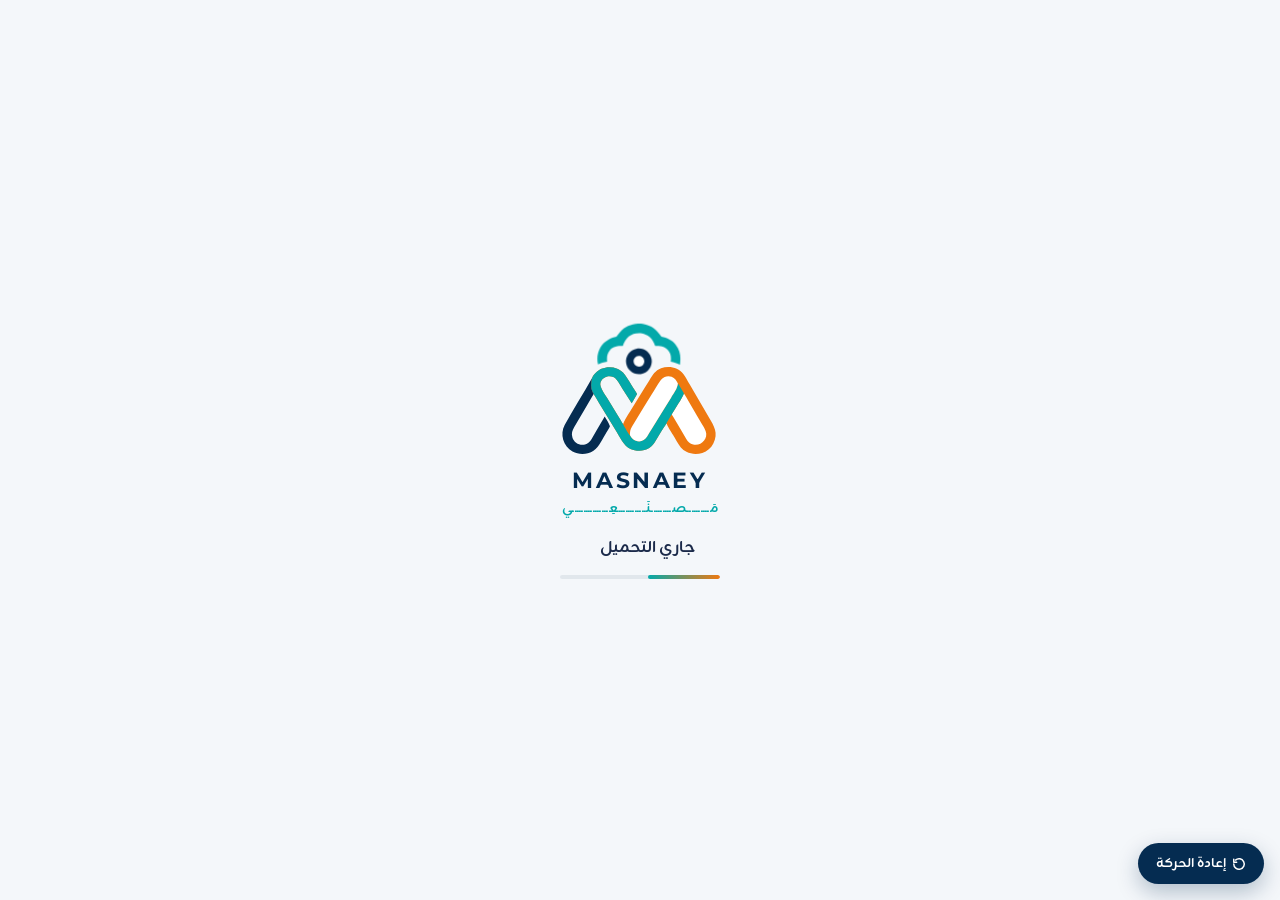
==== commit 1f243dd5: "Update loading.html" ====
--- a/loading.html
+++ b/loading.html
@@ -4,6 +4,12 @@
 <meta charset="UTF-8">
 <meta name="viewport" content="width=device-width, initial-scale=1.0, viewport-fit=cover">
 <title>جاري التحميل</title>
+
+<!-- ===== Google Fonts: Montserrat + Zain ===== -->
+<link rel="preconnect" href="https://fonts.googleapis.com">
+<link rel="preconnect" href="https://fonts.gstatic.com" crossorigin>
+<link href="https://fonts.googleapis.com/css2?family=Montserrat:ital,wght@0,100..900;1,100..900&family=Zain:ital,wght@0,200;0,300;0,400;0,700;0,800;0,900;1,300;1,400&display=swap" rel="stylesheet">
+
 <style>
     :root {
         --bg-color: #f4f7fa;
@@ -11,6 +17,19 @@
         --primary-orange: #EF7910;
         --primary-teal: #03A9AA;
         --primary-blue: #052C51;
+
+        /* Golden ratio constants */
+        --phi: 1.618;
+        --phi-inv: 0.618;
+
+        /* Base logo width — scales responsively */
+        --logo-width: clamp(100px, 26vw, 160px);
+
+        /* Golden‑ratio derived sizes for the brand lockup */
+        --font-en: calc(var(--logo-width) * 0.136);          /* ≈ logo-width / (φ * 4.55) */
+        --font-ar: calc(var(--font-en) * var(--phi-inv));    /* smaller by φ⁻¹ */
+        --gap-text: calc(var(--font-en) * 0.382);            /* φ⁻² approx */
+        --gap-logo-text: calc(var(--logo-width) * 0.08);     /* 8% of logo width */
     }
 
     * {
@@ -33,7 +52,7 @@
         min-height: 100vh;
         min-height: 100dvh;
         background-color: var(--bg-color);
-        font-family: 'Segoe UI', system-ui, -apple-system, sans-serif;
+        font-family: 'Zain', 'Segoe UI', system-ui, -apple-system, sans-serif;
         overflow: hidden;
         padding: 16px;
     }
@@ -52,35 +71,66 @@
 
     .logo-wrapper {
         display: flex;
+        flex-direction: column;
         justify-content: center;
         align-items: center;
         width: 100%;
     }
 
     /* =========================================
-       Logo — small, brand-like, responsive
+       Logo — golden‑ratio sized
        ========================================= */
     .logo-svg {
-        width: clamp(120px, 30vw, 200px);
+        width: var(--logo-width);
         height: auto;
         display: block;
         animation: logo-fade-in 0.7s ease-out 0s both;
     }
 
-    @media (min-width: 768px) {
-        .logo-svg { width: clamp(140px, 22vw, 220px); }
-    }
-
-    @media (min-width: 1024px) {
-        .logo-svg { width: clamp(160px, 18vw, 240px); }
-    }
-
     @keyframes logo-fade-in {
         from { opacity: 0; }
         to   { opacity: 1; }
     }
 
     /* =========================================
+       Brand text — MASNAEY + مَصنَعِي
+       Golden‑ratio proportions
+       ========================================= */
+    .brand-text {
+        display: flex;
+        flex-direction: column;
+        align-items: center;
+        gap: var(--gap-text);
+        margin-top: var(--gap-logo-text);
+        opacity: 0;
+        animation: brand-fade-in 0.9s cubic-bezier(0.25, 1, 0.5, 1) 1.8s forwards;
+    }
+
+    .brand-en {
+        font-family: 'Montserrat', sans-serif;
+        font-weight: 700;
+        font-size: var(--font-en);
+        letter-spacing: 0.12em;
+        color: var(--primary-blue);
+        line-height: 1.1;
+        text-transform: uppercase;
+    }
+
+    .brand-ar {
+        font-family: 'Zain', sans-serif;
+        font-weight: 700;
+        font-size: var(--font-ar);
+        color: var(--primary-teal);
+        line-height: 1.2;
+        letter-spacing: 0.02em;
+    }
+
+    @keyframes brand-fade-in {
+        0%   { opacity: 0; transform: translateY(16px); filter: blur(4px); }
+        100% { opacity: 1; transform: translateY(0);   filter: blur(0); }
+    }
+
+    /* =========================================
        Blue swoosh — appears last
        ========================================= */
     .blue-swoosh {
@@ -94,7 +144,7 @@
     .top-gear-spin {
         opacity: 0;
         transform-box: fill-box;
-        transform-origin: center; /* rotates around gear center */
+        transform-origin: center;
         animation:
             top-gear-fade-in 0.5s ease-out 0.2s forwards,
             top-gear-spin    2.2s cubic-bezier(0.15, 0.85, 0.25, 1) 0.3s both;
@@ -154,12 +204,13 @@
        Loading text
        ========================================= */
     .loading-text {
-        margin: 20px 0 0;
+        margin: 18px 0 0;
+        font-family: 'Zain', sans-serif;
         font-size: clamp(13px, 3.5vw, 16px);
         font-weight: 700;
         color: var(--text-color);
         opacity: 0;
-        animation: fade-in-text 0.7s ease-out 2.8s forwards;
+        animation: fade-in-text 0.7s ease-out 3.0s forwards;
     }
 
     .dots-anim { display: inline-block; margin-inline-start: 2px; }
@@ -193,7 +244,7 @@
         background: rgba(5, 44, 81, 0.08);
         overflow: hidden;
         opacity: 0;
-        animation: fade-in-text 0.7s ease-out 3.0s forwards;
+        animation: fade-in-text 0.7s ease-out 3.2s forwards;
     }
 
     .progress-bar {
@@ -223,7 +274,7 @@
         border: 0;
         padding: 10px 18px;
         border-radius: 99px;
-        font-family: inherit;
+        font-family: 'Zain', sans-serif;
         font-size: clamp(11px, 3vw, 13px);
         font-weight: 700;
         cursor: pointer;
@@ -244,6 +295,7 @@
         .gear-orange,
         .gear-teal     { animation-duration: 0.8s; }
         .logo-svg      { animation: logo-fade-in 0.4s ease-out both; }
+        .brand-text    { animation-duration: 0.5s; }
     }
 </style>
 </head>
@@ -251,30 +303,32 @@
 
 <main class="loader-container">
     <div class="logo-wrapper">
+
+        <!-- ===== SVG Logo (icon only) ===== -->
         <svg class="logo-svg" role="img" aria-label="شعار"
              version="1.1" xmlns="http://www.w3.org/2000/svg"
              viewBox="235 -5 910 770">
 
-            <!-- ===== 1. الترس البرتقالي ===== -->
+            <!-- 1. الترس البرتقالي -->
             <g class="gear-orange">
                 <path fill="rgb(239,121,16)" d="M 593.877 582.152 C 594.93 578.442 596.287 574.824 597.934 571.337 C 607.634 550.509 621.418 530.082 633.365 510.357 L 693.858 411.373 C 710.459 384.592 726.272 357.825 743.685 331.415 C 761.462 303.691 776.706 276.389 809.749 264.318 C 853.855 248.205 908.316 258.875 937.522 297.298 C 949.644 313.246 961.157 335.601 971.454 353.5 L 1025.17 446.342 L 1081.54 541.981 C 1111.06 592.362 1137.39 631.149 1107.12 691.076 C 1094.36 716.791 1071.8 736.294 1044.51 745.197 C 1015.28 754.692 981.631 753.394 954.139 739.114 C 942.065 732.74 931.268 724.198 922.288 713.913 C 906.602 695.745 890.188 663.908 877.189 642.614 C 868.459 628.314 845.438 593.236 840.9 578.517 L 840.582 577.462 C 837.107 581.75 829.543 594.387 826.227 599.668 C 815.207 617.098 804.353 634.633 793.668 652.271 C 785.115 666.478 773.553 686.901 763.304 699.093 C 757.339 706.296 750.27 712.507 742.359 717.494 C 716.07 733.898 688.159 736.193 658.549 730.081 C 602.585 718.527 585.412 671.228 558.42 627.653 L 457.691 462.492 C 447.105 445.066 437.129 427.297 426.307 410.044 C 412.823 386.056 409.532 367.019 413.213 339.853 C 414.058 333.613 417.202 326.959 416.656 320.852 C 425.901 298.221 448.351 276.214 470.731 266.752 C 499.356 254.63 531.618 254.342 560.455 265.951 C 572.89 271.082 584.113 278.761 593.4 288.494 C 609.79 305.44 627.846 337.726 641.16 358.478 C 651.352 374.365 664.303 393.746 673.491 409.714 C 662.956 427.279 652.744 445.035 642.86 462.974 C 622.686 426.446 595.69 392.293 575.503 355.534 C 570.041 345.909 563.877 337.07 556.996 328.607 C 530.87 296.477 477.943 306.732 465.323 345.355 C 457.273 369.992 490.72 412.8 503.214 433.324 L 556.758 521.547 C 564.432 533.83 572.022 546.164 579.529 558.549 C 583.075 564.492 590 577.077 593.877 582.152 z"/>
                 <path fill="rgb(255,255,255)" d="M 939.878 407.459 C 949.342 421.9 959.106 439.559 967.897 454.6 L 1014.21 533.786 L 1041.1 579.874 C 1049.09 593.361 1058.35 607.216 1063.61 621.392 C 1079.61 664.481 1035.84 708.066 992.488 696.918 C 973.897 693.068 962.669 681.326 953.201 665.531 C 933.188 632.147 913.452 598.546 893.933 564.868 C 886.553 552.135 877.821 540.082 870.53 527.451 C 872.602 521.274 883.111 506.402 886.739 499.947 C 901.051 474.489 930.684 433.471 939.878 407.459 z"/>
             </g>
 
-            <!-- ===== 2. الترس التركواز ===== -->
+            <!-- 2. الترس التركواز -->
             <g class="gear-teal">
                 <path fill="rgb(3,169,170)" d="M 416.656 320.852 C 425.901 298.221 448.351 276.214 470.731 266.752 C 499.356 254.63 531.618 254.342 560.455 265.951 C 572.89 271.082 584.113 278.761 593.4 288.494 C 609.79 305.44 627.846 337.726 641.16 358.478 C 651.352 374.365 664.303 393.746 673.491 409.714 C 662.956 427.279 652.744 445.035 642.86 462.974 C 622.686 426.446 595.69 392.293 575.503 355.534 C 570.041 345.909 563.877 337.07 556.996 328.607 C 530.87 296.477 477.943 306.732 465.323 345.355 C 457.273 369.992 490.72 412.8 503.214 433.324 L 556.758 521.547 C 564.432 533.83 572.022 546.164 579.529 558.549 C 583.075 564.492 590 577.077 593.877 582.152 C 599.799 592.581 625.731 640.844 632.93 645.302 C 643.436 662.046 655.71 677.243 676.295 679.47 C 700.518 682.091 718.062 672.479 730.559 652.284 C 739.636 637.616 748.483 622.813 757.479 608.255 L 824.201 499.728 L 866.824 430.921 C 882.89 405.496 901.894 381.872 905.521 351.2 C 911.901 358.547 934.305 397.37 939.878 407.459 C 930.684 433.471 901.051 474.489 886.739 499.947 C 883.111 506.402 872.602 521.274 870.53 527.451 C 863.3 537.962 847.889 565.013 840.582 577.462 C 837.107 581.75 829.543 594.387 826.227 599.668 C 815.207 617.098 804.353 634.633 793.668 652.271 C 785.115 666.478 773.553 686.901 763.304 699.093 C 757.339 706.296 750.27 712.507 742.359 717.494 C 716.07 733.898 688.159 736.193 658.549 730.081 C 602.585 718.527 585.412 671.228 558.42 627.653 L 457.691 462.492 C 447.105 445.066 437.129 427.297 426.307 410.044 C 412.823 386.056 409.532 367.019 413.213 339.853 C 414.058 333.613 417.202 326.959 416.656 320.852 z"/>
                 <path fill="rgb(255,255,255)" d="M 632.93 645.302 C 632.516 624.535 633.763 613.227 644.704 594.93 C 652.631 581.672 660.935 568.482 668.868 555.253 C 696.777 508.669 725.263 462.432 754.318 416.554 C 771.478 389.126 787.695 359.893 806.492 333.62 C 812.593 325.092 820.71 318.124 830.298 313.698 C 842.69 307.882 856.924 307.402 869.68 312.369 C 888.452 319.639 897.865 333.646 905.521 351.2 C 901.894 381.872 882.89 405.496 866.824 430.921 L 824.201 499.728 L 757.479 608.255 C 748.483 622.813 739.636 637.616 730.559 652.284 C 718.062 672.479 700.518 682.091 676.295 679.47 C 655.71 677.243 643.436 662.046 632.93 645.302 z"/>
             </g>
 
-            <!-- ===== 3. الأيقونة الزرقاء ===== -->
+            <!-- 3. الأيقونة الزرقاء -->
             <g class="icon-blue">
 
-                <!-- 3a. القوس الأزرق — يظهر متأخراً -->
+                <!-- القوس الأزرق -->
                 <path class="blue-swoosh" fill="rgb(5,44,81)"
                     d="M 416.656 320.852 C 417.202 326.959 414.058 333.613 413.213 339.853 C 409.532 367.019 412.823 386.056 426.307 410.044 C 388.734 472.793 352.681 536.664 315.383 599.601 C 304.616 618.494 299.09 633.731 305.262 655.609 C 313.594 686.527 346.355 705.614 377.335 697.206 C 393.198 692.84 405.573 680.653 413.983 666.904 C 433.579 634.866 451.628 601.851 470.902 569.605 C 477.045 559.329 483.685 548.361 489.041 537.711 C 497.998 552.03 514.485 578.32 518.952 594.04 C 517.755 596.606 516.487 599.139 515.15 601.636 C 506.05 618.333 493.701 637.242 483.879 654.132 C 460.073 695.069 443.415 732.843 393.994 747.122 C 365.478 755.361 332.145 751.856 306.258 737.438 C 280.337 723.222 261.226 699.176 253.228 670.715 C 245.522 643.132 247.59 611.412 261.562 586.151 C 311.029 496.717 366.666 409.862 416.656 320.852 z"/>
 
-                <!-- 3b. رأس الترس — يظهر أولاً ويلف ثم يتوقف -->
+                <!-- رأس الترس — يلف ثم يتوقف -->
                 <g class="top-gear-spin">
                     <path fill="rgb(3,169,170)"
                         d="M 679.311 10.4134 C 687.035 9.88468 698.604 10.6642 706.305 12.0273 C 757.511 21.0909 782.785 44.262 811.877 84.3556 C 843.757 91.5569 871.646 102.432 892.502 128.891 C 921.934 166.228 921.831 199.654 917.334 243.491 C 897.96 235.017 885.802 230.426 864.722 226.629 C 868.406 202.346 865.615 177.685 847.952 159.087 C 827.483 137.535 803.813 137.13 776.191 136.673 C 763.814 95.92 736.027 69.8339 693.251 63.9662 C 640.889 61.0279 607.377 87.4693 592.196 137.014 C 562.738 137.206 537.506 138.061 516.879 162.884 C 501.002 181.99 501.114 203.427 503.072 226.794 C 482.905 230.86 470.018 234.229 451.292 242.406 C 438.462 185.619 459.763 126.87 512.88 98.9802 C 526.884 91.6277 540.409 88.4302 555.698 84.624 C 562.352 76.0452 569.13 66.8877 576.136 58.6673 C 603.338 26.7491 638.298 13.4593 679.311 10.4134 z"/>
@@ -286,6 +340,13 @@
             </g>
 
         </svg>
+
+        <!-- ===== Brand Text: MASNAEY + مَصنَعِي ===== -->
+        <div class="brand-text">
+            <span class="brand-en">MASNAEY</span>
+            <span class="brand-ar">مَــــــــــصـــــــــنَــــــــــــعِــــــــــــــــي</span>
+        </div>
+
     </div>
 
     <p class="loading-text" role="status" aria-live="polite">
